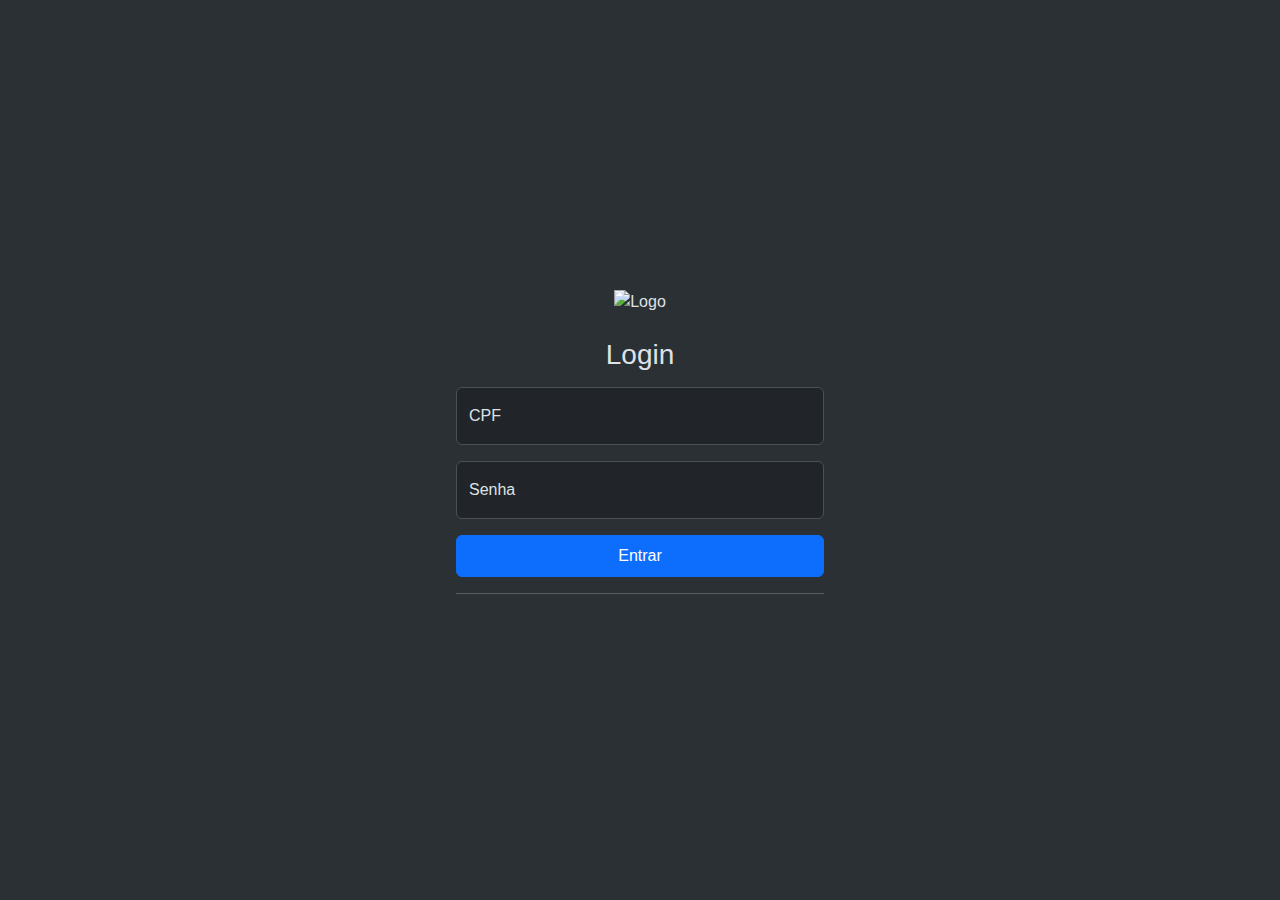
==== acc-main/login.html @ 23125aac "Acc versão final" ====
<!DOCTYPE html>
<html lang="pt-br" data-bs-theme="dark">
<head>
    <meta charset="UTF-8">
    <meta name="viewport" content="width=device-width, initial-scale=1.0">
    <link rel="stylesheet" href="https://cdn.jsdelivr.net/npm/bootstrap@5.3.3/dist/css/bootstrap.min.css">
    <link rel="stylesheet" href="style.css">
    <title>Login</title>
</head>
<body class="d-flex align-items-center py-4 bg-body-tertiary">
    <main class="w-100 m-auto form-container text-center">
        <img src="logo.jpg" alt="Logo" class="mb-4" height="150" width="150">
        <form id="loginForm">
            <h1 class="h3 mb-3 fw-normal">Login</h1>
            <div class="form-floating mb-3">
                <input type="number" class="form-control" id="CPF" placeholder="xxx.xxx.xxx-xx" required>
                <label for="CPF">CPF</label>
            </div>
            <div class="form-floating mb-3">
                <input type="password" class="form-control" id="password" placeholder="senha" required>
                <label for="password">Senha</label>
            </div>
            <button class="btn btn-primary w-100 py-2" type="submit">Entrar</button>
        </form>
        <hr>
    </main>

    <script src="login.js"> </script>
</body>
</html>
---- acc-main/style.css ----
.form-container{
    max-width: 400px; 
    padding: 1rem;
 
 }/*primeira tela*/


 /*segunda tela*/

 @import url('https://fonts.googleapis.com/css2?family=Inter:ital,opsz,wght@0,14..32,100..900;1,14..32,100..900&display=swap');

* {
   padding: 0;
   margin: 0;
   box-sizing: border-box;
   font-family: 'Inter', sans-serif;
}

body {
    width: 100%;
    height: 100vh;
    display: flex;
    justify-content: center;
    align-items: center;
    background: rgb(51, 50, 50);
    margin: 0;
}

.title {
    text-align: center;
    margin-bottom: 12px;
    margin-top: 24px;
}

.form {
    width: 40%; /* Diminuído para 40% para um visual mais compacto */
    display: flex;
    justify-content: center;
    align-items: center;
    flex-direction: column;
    background-color: aliceblue;
    padding: 1.5rem; /* Menos padding para um layout mais compacto */
    box-shadow: 0 4px 8px rgba(0, 0, 0, 0.2);
    border-radius: 10px;
}

.form-header {
    margin-bottom: 2rem;
    text-align: center;
}

.input-group {
    width: 100%;
    display: flex;
    flex-direction: column;
    gap: 0.8rem; /* Reduzido o espaçamento entre os elementos */
}

.input-box {
    width: 100%;
    display: flex;
    flex-direction: column;
}

.input-box input {
    width: 100%;
    padding: 0.8rem; /* Reduzido o padding dos inputs */
    border: none;
    border-radius: 5px;
    box-shadow: 1px 1px 7px #0000001c;
    font-size: 0.9rem; /* Tamanho de fonte um pouco menor */
}

.input-box input:hover {
    background-color: #eeeeee75;
}

.input-box input:focus-visible {
    outline: 1px solid #6c63ff;
}

.input-box label {
    font-size: 0.85rem; /* Fonte um pouco menor */
    font-weight: 700;
    color: black;
}

.input-box input::placeholder {
    color: #6c757d;
}

.continue-button {
    display: flex;
    justify-content: center;
    width: 100%;
    margin-top: 1.5rem; /* Menos margem acima do botão */
}

.continue-button button {
    width: 100%;
    max-width: 250px; /* Botão um pouco menor */
    padding: 0.8rem; /* Reduzido o padding do botão */
    border: none;
    background-color: blue;
    color: azure;
    font-size: 0.9rem; /* Diminuído o tamanho da fonte do botão */
    border-radius: 5px;
    cursor: pointer;
    text-align: center;
    font-weight: 500;
}

.continue-button button:hover {
    background-color: darkblue;
}

.continue-button button a {
    text-decoration: none;
    color: azure;
}

/*terceira tela*/

* {
    padding: 0;
    margin: 0;
    box-sizing: border-box;
    font-family: 'inter', sans-serif;
 }
 .title{
     text-align: center;
     margin-bottom: 12px;
     margin-top: 24px;
 }
 body {
    display: flex;
    justify-content: center;
    align-items: center;
    min-height: 100vh;
    background: rgb(51, 50, 50); /* Cor de fundo opcional */
    margin: 0;
}

.form-pg2 {
    display: flex;
    flex-direction: column;
    align-items: center;
    background-color: white;
    padding: 20px;
    border-radius: 8px;
    box-shadow: 0px 0px 10px rgba(0, 0, 0, 0.1);
    width: 80%;
    max-width: 600px;
}

.input-group-pg2 {
    width: 100%;
    margin-bottom: 15px;
    margin-top: 5%;
}

.input-box-pg2 {
    display: flex;
    flex-direction: column;
    width: 100%;
}
 
 .continue-button-pg2 button{
    width: 150%;
    margin-top: 10rem;
    border: none;
    background-color: blue;
    padding: 1rem;
    border-radius: 5px;
    cursor: pointer;
 
 
 }
 .continue-button-pg2 button:hover{
    background-color: blue;
 }
 .continue-button-pg2 button a {
    text-decoration: none;
    font-size: 0.93rem;
    font-weight: 500;
    color: azure;
 
 
 } 




 /*menu principal*/


 body {
    width: 100%;
    height: 100vh;
    display: flex;
    justify-content: center;
    align-items: center;
    background: rgb(27, 27, 27);
    margin: 0rem;
}
.title-menu{
    text-align: center;
    margin-bottom: 12px;
    margin-top: 24px;}

    .form-menu{
        width: 45%;
        display: flex;
        justify-content: center;
        align-items: center;
        flex-direction: column;
        background-color: aliceblue;
        padding: 0.9rem;
     }
     


.primary-button-menu {
    display: flex;
    justify-content: center;
    width: 100%;
    margin-top: 1.5rem; /* Menos margem acima do botão */
}

.primary-button-menu button {
    width: 100%;
    max-width: 250px; /* Botão um pouco menor */
    padding: 0.8rem; /* Reduzido o padding do botão */
    border: none;
    background-color: blue;
    color: rgb(2, 19, 19);
    font-size: 0.9rem; /* Diminuído o tamanho da fonte do botão */
    border-radius: 5px;
    cursor: pointer;
    text-align: center;
    font-weight: 500;
}

.primary-button-menu button:hover {
    background-color: rgb(4, 164, 238);
}

.primary-button-menu button a {
    text-decoration: none;
    color: azure;
}


/* pagina de pesquisa*/

* {
    padding: 0;
    margin: 0;
    box-sizing: border-box;
    font-family: 'inter', sans-serif;
 }
 .title-pes{
     text-align: center;
     margin-bottom: 12px;
     margin-top: 24px;
 }
 body {
    display: flex;
    justify-content: center;
    align-items: center;
    min-height: 100vh;
    background: rgb(51, 50, 50); /* Cor de fundo opcional */
    margin: 0;
}

.form-pg2-pes {
    display: flex;
    flex-direction: column;
    align-items: center;
    background-color: white;
    padding: 20px;
    border-radius: 8px;
    box-shadow: 0px 0px 10px rgba(0, 0, 0, 0.1);
    width: 80%;
    max-width: 600px;
}

.input-group-pes {
    width: 100%;
    margin-bottom: 15px;
    margin-top: 5%;
}

.input-box-pes {
    display: flex;
    flex-direction: column;
    width: 100%;
}
 
 .continue-button-pes button{
    width: 150%;
    margin-top: 10rem;
    border: none;
    background-color: blue;
    padding: 1rem;
    border-radius: 5px;
    cursor: pointer;
 
 
 }
 .continue-button-pes button:hover{
    background-color: blue;
 }
 .continue-button-pes button a {
    text-decoration: none;
    font-size: 0.93rem;
    font-weight: 500;
    color: azure;
 
 
 } 

 .veiculo{
    border: 2px solid #ffa500;
 }
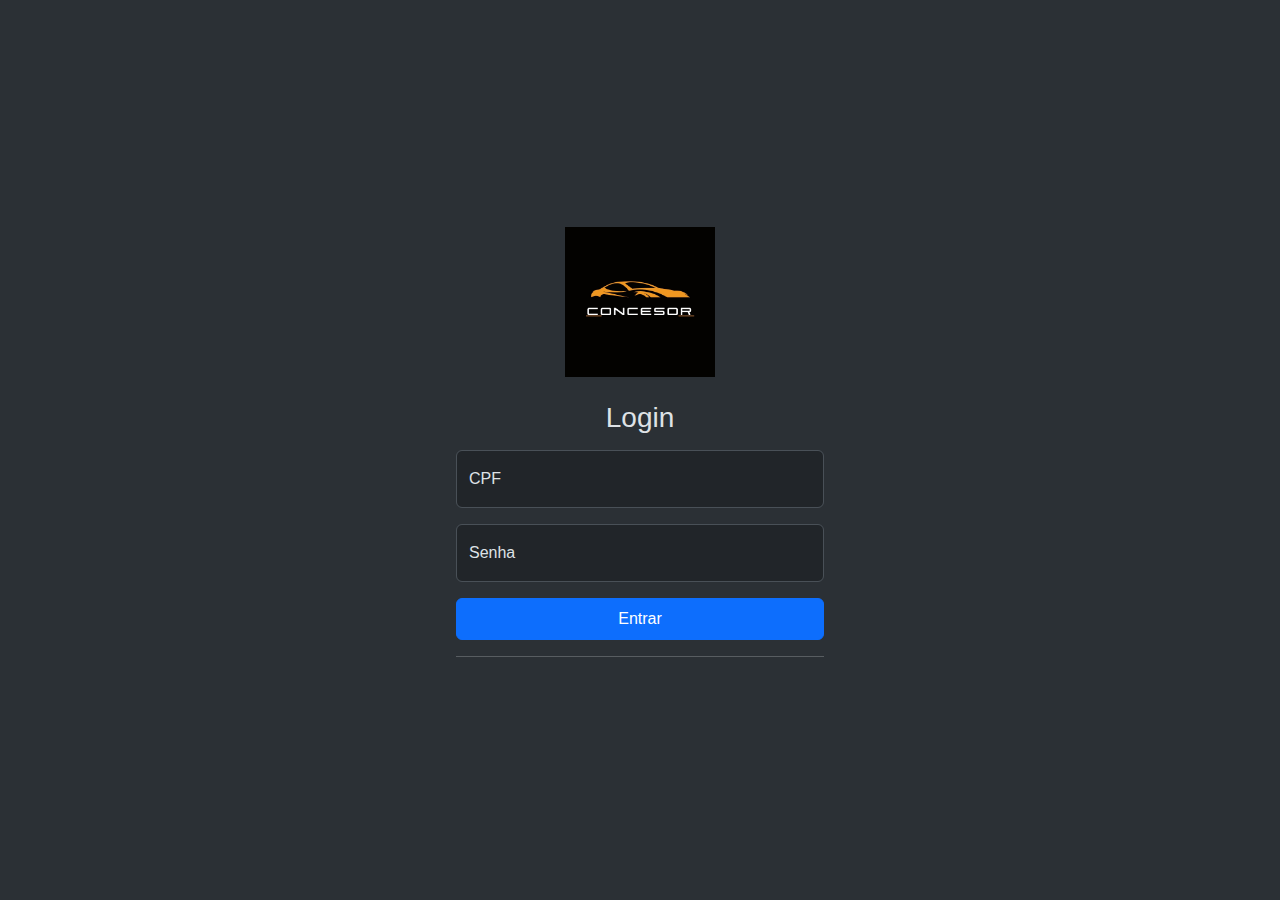
==== commit 2a47600f: "Acc versã definitiva pra aprensentar betel" ====
--- a/acc-main/login.html
+++ b/acc-main/login.html
@@ -5,11 +5,12 @@
     <meta name="viewport" content="width=device-width, initial-scale=1.0">
     <link rel="stylesheet" href="https://cdn.jsdelivr.net/npm/bootstrap@5.3.3/dist/css/bootstrap.min.css">
     <link rel="stylesheet" href="style.css">
+    <link rel="shortcut icon" href="img/logo.jpg" type="image/x-icon">
     <title>Login</title>
 </head>
 <body class="d-flex align-items-center py-4 bg-body-tertiary">
     <main class="w-100 m-auto form-container text-center">
-        <img src="logo.jpg" alt="Logo" class="mb-4" height="150" width="150">
+        <img src="img/logo.jpg" alt="Logo" class="mb-4" height="150" width="150">
         <form id="loginForm">
             <h1 class="h3 mb-3 fw-normal">Login</h1>
             <div class="form-floating mb-3">
--- a/acc-main/style.css
+++ b/acc-main/style.css
@@ -269,7 +269,7 @@
     justify-content: center;
     align-items: center;
     min-height: 100vh;
-    background: rgb(51, 50, 50); /* Cor de fundo opcional */
+    
     margin: 0;
 }
 
@@ -319,6 +319,13 @@
  
  
  } 
+ .scrolltable{
+    width: 300px;
+    height: 200px;
+    overflow-x: hidden;
+    overflow-y: scroll;
+    margin-top: 10%;
+ }
 
  .veiculo{
     border: 2px solid #ffa500;
